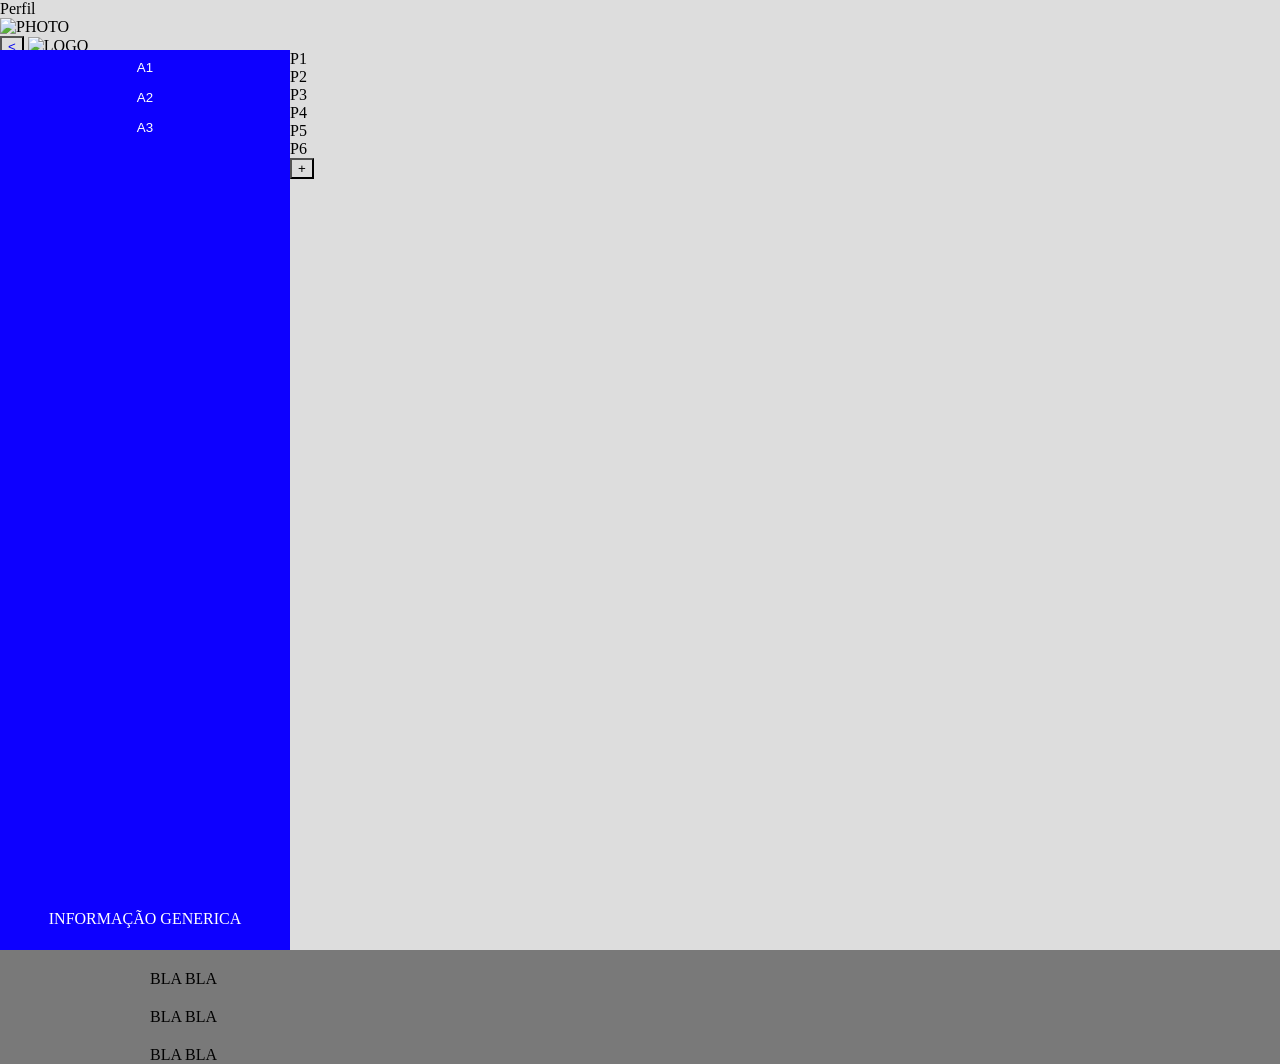
==== front/html/library.html @ e86eb6db "first version library" ====
<!DOCTYPE html>
<html lang="en">
<head>
    <meta charset="UTF-8">
    <meta name="viewport" content="width=device-width, initial-scale=1.0">
    <title>Library</title>
    <link rel="stylesheet" href="/front/css/style_library.css">
</head>
<body>

<!--Parte Superior-->
    <nav>
        <div id="top">
            <div class="perfil">
                <p>Perfil</p>
                <img src="" alt="PHOTO">
            </div>
            <div class="back">
                <button><a href="index.html"><</a></button>
                <img src="" alt="LOGO">
            </div>
        </div>
    </nav>

    <section id="center">
<!--Parte Lateral-->    
        <aside>
            <div  id="beside">
                <div>
                    <button class="n" type="button">A1</button>
                    <button class="n" type="button">A2</button>
                    <button class="n" type="button">A3</button>            
                </div>
                <div class="p">
                    <p class="info-down">INFORMAÇÃO GENERICA</p>
                </div>
            </div>
        </aside>
    <!--Parte Central-->
        <main>
            <div id="books">
                <!--Produtos Fixos-->
                <div>P1</div>

                <div>P2</div>

                <div>P3</div>

                <div>P4</div>

                <div>P5</div>

                <div>P6</div>

                <button>+</button>
            </div>
        </main>
    </section>

<!--Parte Inferior-->
    <footer>
        <div class="down">
            <p class="text">BLA BLA</p>
            <p class="text">BLA BLA</p>
            <p class="text">BLA BLA</p>
        </div>
    </footer>

</body>
</html>
---- front/css/style_library.css ----
*{
    background-color: #DDDDDD;
    margin: 0;
    width: auto;
    height: auto;
}

#top{
    background-color: #ff0000;
    height: 50px;
    width: auto;
    justify-items: right;
    align-content: center;
    position: top;
}


#beside{
    background-color: #0d00ff;
    height: 900px;
    width: 290px;
    display: flex; 
    flex-direction: column;
    align-items: center;
}

#center{
    display: flex;
    flex-wrap: wrap;
}

#down{
    background-color: #797979;
    color: white;
    width: auto;
    height: 150px;
    display: flex;

}

.n{
    width: 290px;
    height: 30px;
    color: white;
    background-color: #0d00ff;
    border: none;
    border-style: none;
    padding-top: 10px;
    padding-bottom: 10px;
}

.info-down{
    background-color: #0d00ff;
    color: white;
    display: flex;
}

.p{
    margin-top: 770px;
}



.text{
    background-color: #797979;
    padding-top: 20px;
    padding-left: 150px;
}
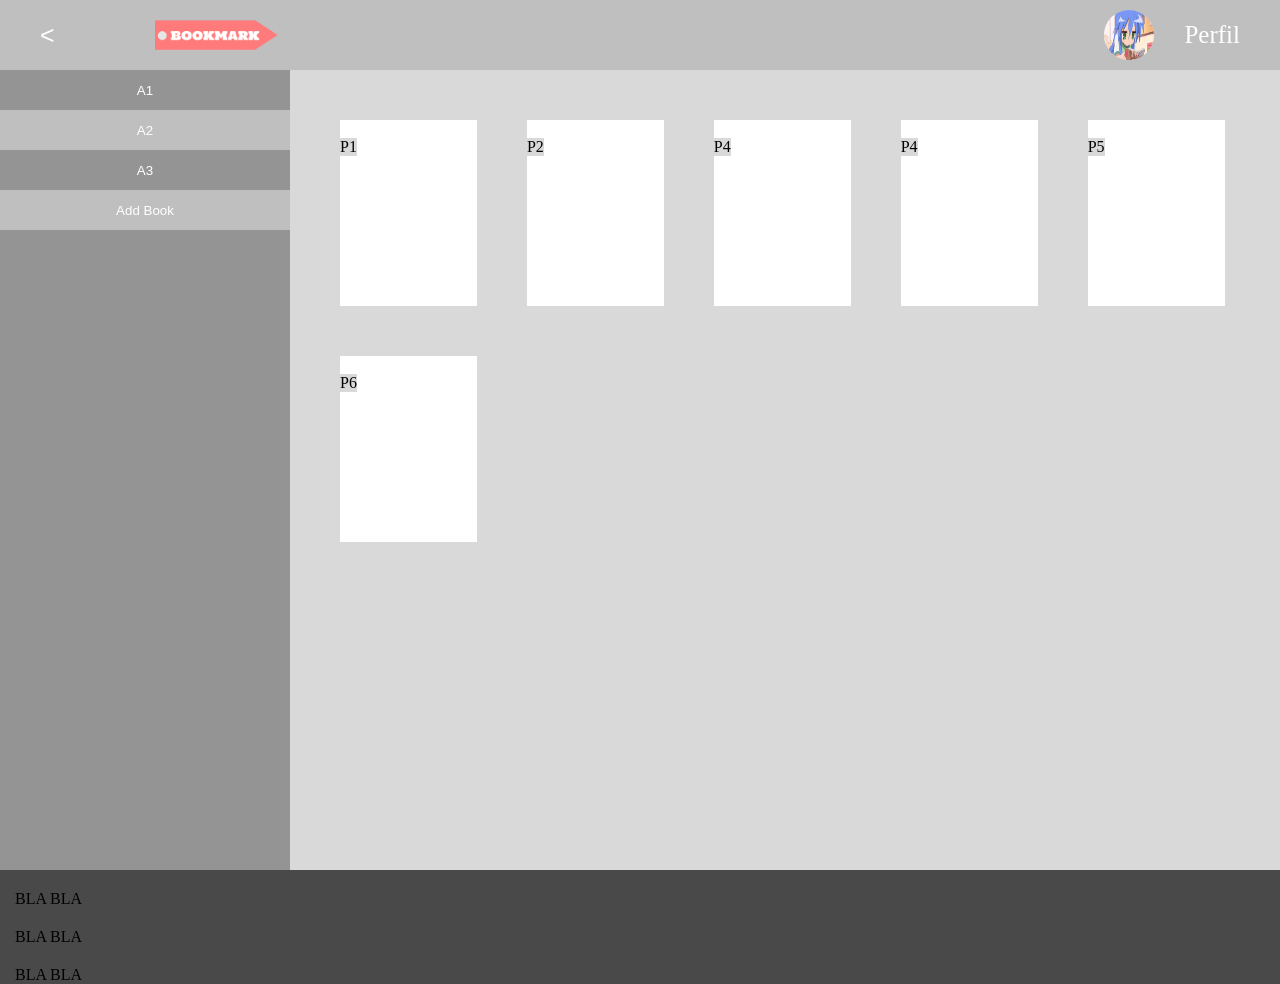
==== commit e0f0c0b1: "second version library" ====
--- a/front/html/library.html
+++ b/front/html/library.html
@@ -12,12 +12,14 @@
     <nav>
         <div id="top">
             <div class="perfil">
-                <p>Perfil</p>
-                <img src="" alt="PHOTO">
-            </div>
-            <div class="back">
-                <button><a href="index.html"><</a></button>
-                <img src="" alt="LOGO">
+                <div class="perfil-left">
+                    <button class="perfil-button"><</button>
+                    <img class="perfil-img-logo" src="/front/img/bookmark.png" alt="LOGO">
+                </div>
+                <div class="perfil-right">
+                    <img class="perfil-img" src="/gifs/lendo.gif" alt="PHOTO">
+                    <p class="perfil-p">Perfil</p>
+                </div>
             </div>
         </div>
     </nav>
@@ -25,14 +27,12 @@
     <section id="center">
 <!--Parte Lateral-->    
         <aside>
-            <div  id="beside">
+            <div id="beside">
                 <div>
-                    <button class="n" type="button">A1</button>
-                    <button class="n" type="button">A2</button>
-                    <button class="n" type="button">A3</button>            
-                </div>
-                <div class="p">
-                    <p class="info-down">INFORMAÇÃO GENERICA</p>
+                    <button class="button-beside-a" type="button">A1</button>
+                    <button class="button-beside-b" type="button">A2</button>
+                    <button class="button-beside-a" type="button">A3</button>
+                    <button class="button-beside-b" type="button">Add Book</button>            
                 </div>
             </div>
         </aside>
@@ -40,19 +40,36 @@
         <main>
             <div id="books">
                 <!--Produtos Fixos-->
-                <div>P1</div>
+                <div class="book">
+                    <img src="" alt="">
+                    <p class="p-book">P1</p>
+                </div>
 
-                <div>P2</div>
+                <div class="book">
+                    <img src="" alt="">
+                    <p class="p-book">P2</p>
+                </div>
 
-                <div>P3</div>
+                <div class="book">
+                    <img src="" alt="">
+                    <p class="p-book">P4</p>
+                </div>
 
-                <div>P4</div>
+                <div class="book">
+                    <img src="" alt="">
+                    <p class="p-book">P4</p>
+                </div>
 
-                <div>P5</div>
+                <div class="book">
+                    <img src="" alt="">
+                    <p class="p-book">P5</p>
+                </div>
 
-                <div>P6</div>
+                <div class="book">
+                    <img src="" alt="">
+                    <p class="p-book">P6</p>
+                </div>
 
-                <button>+</button>
             </div>
         </main>
     </section>
--- a/front/css/style_library.css
+++ b/front/css/style_library.css
@@ -1,68 +1,149 @@
+:root {
+  --cor-primaria: #D9D9D9;
+  --cor-secundaria: #BFBFBF;
+  --cor-terciaria: #949494;
+  --cor-quarta: #494949;
+}
+
 *{
-    background-color: #DDDDDD;
+    background-color: var(--cor-primaria);
     margin: 0;
     width: auto;
     height: auto;
 }
 
 #top{
-    background-color: #ff0000;
-    height: 50px;
+    height: 70px;
     width: auto;
-    justify-items: right;
     align-content: center;
-    position: top;
 }
 
 
 #beside{
-    background-color: #0d00ff;
-    height: 900px;
+    background-color: var(--cor-terciaria);
+    height: 800px;
     width: 290px;
     display: flex; 
     flex-direction: column;
     align-items: center;
 }
 
+#books{
+    display: flex;
+    margin-left: 50px;
+    flex-direction: row;
+    flex-wrap: wrap;
+    align-items: center;
+}
+
 #center{
+    display: flex;
+}
+
+#down{
+    background-color: #00fffb;
+    color: white;
+    width: auto;
+    height: 150px;
     display: flex;
     flex-wrap: wrap;
 }
 
-#down{
-    background-color: #797979;
-    color: white;
-    width: auto;
-    height: 150px;
+.perfil{    
     display: flex;
-
+    background-color: var(--cor-secundaria);
+    flex-direction: row;
+    justify-content: space-between;
 }
 
-.n{
+    .perfil-left{
+        display: flex;
+        align-items: center;
+        background-color: var(--cor-secundaria);
+    }
+
+    .perfil-img-logo{
+        width: auto;
+        height: 70px;
+        background-color: var(--cor-secundaria); 
+    }
+
+    .perfil-button{
+        border: none;
+        background-color: var(--cor-secundaria); 
+        border: none;
+        color: white;
+        font-size: 25px;
+        padding-left:40px;
+        padding-right: 100px;
+    }
+
+    .perfil-right{
+        display: flex;
+        background-color: var(--cor-secundaria);
+        align-items: center;
+    }
+
+    .perfil-img{
+        width: 50px;
+        height: 50px;
+        border-radius: 50px;
+        margin: 10px;
+    }
+
+    .perfil-p{
+        font-size: 25px;
+        color: white;
+        background-color: var(--cor-secundaria);
+        padding-left: 20px;
+        padding-right: 40px;
+    }
+
+
+.back{
+    justify-items: left;
+    background-color: var(--cor-secundaria); 
+}
+
+
+
+.button-beside-a{
     width: 290px;
-    height: 30px;
+    height: 40px;
     color: white;
-    background-color: #0d00ff;
+    background-color: var(--cor-terciaria);
     border: none;
     border-style: none;
     padding-top: 10px;
     padding-bottom: 10px;
 }
 
-.info-down{
-    background-color: #0d00ff;
+
+.button-beside-b{
+    width: 290px;
+    height: 40px;
     color: white;
+    background-color: var(--cor-secundaria);
+    border: none;
+    border-style: none;
+    padding-top: 10px;
+    padding-bottom: 10px;
+}
+
+.book{
+    margin-right: 50px;
+    margin-top: 50px;
+    padding-right: 120px;
+    padding-bottom: 150px;
+    background-color: white;
+}
+
+.p-books{
     display: flex;
 }
 
-.p{
-    margin-top: 770px;
-}
-
-
-
 .text{
-    background-color: #797979;
+    background-color: var(--cor-quarta);
     padding-top: 20px;
-    padding-left: 150px;
+    padding-left: 15px;
 }
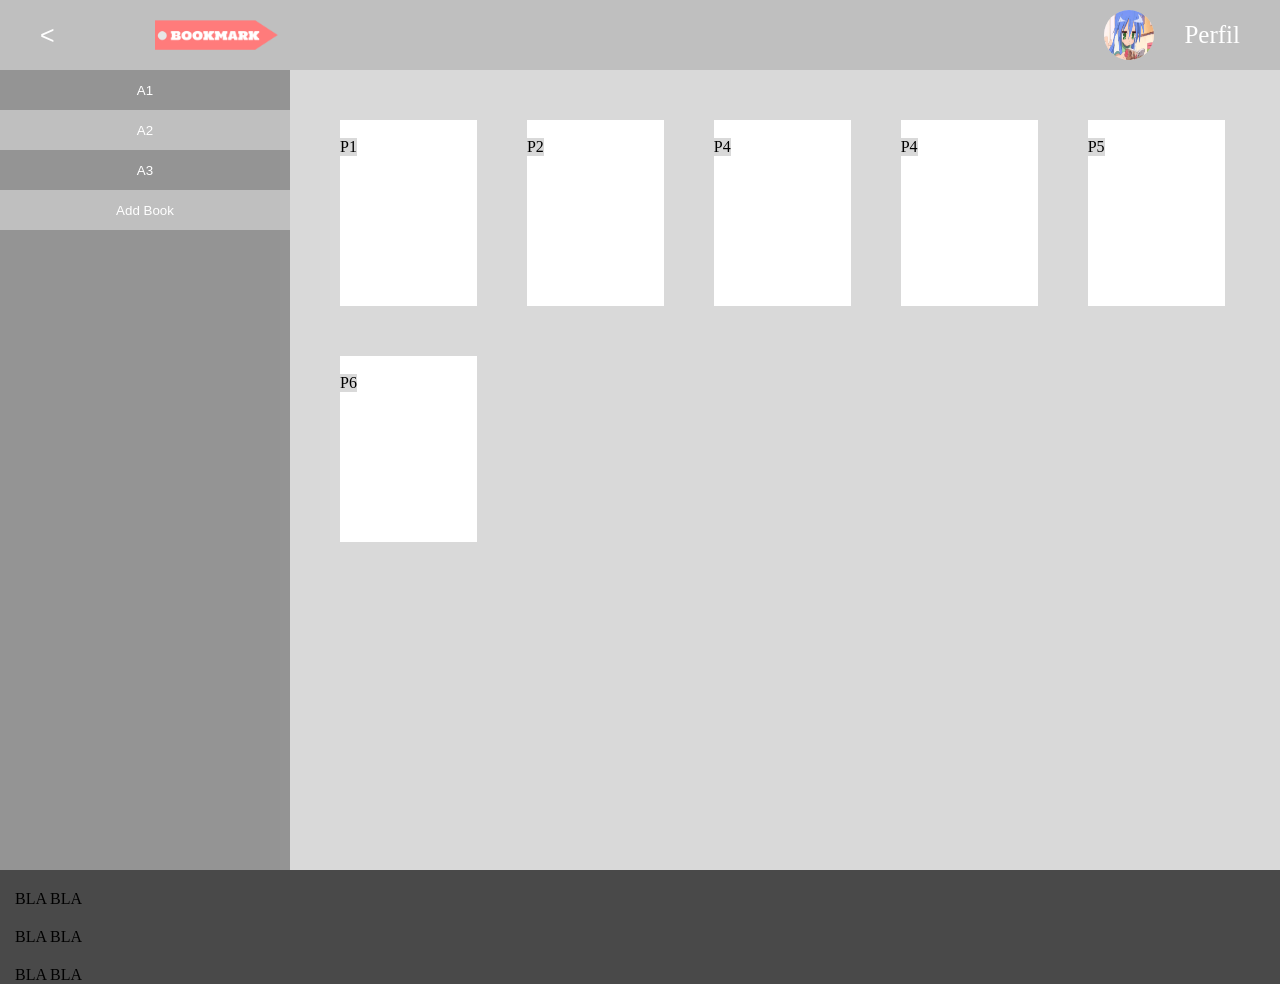
==== commit 483d8c50: "flash edit" ====
--- a/front/html/library.html
+++ b/front/html/library.html
@@ -13,7 +13,7 @@
         <div id="top">
             <div class="perfil">
                 <div class="perfil-left">
-                    <button class="perfil-button"><</button>
+                    <button class="perfil-button"><a class="link-a" href="index.html"><</a></button>
                     <img class="perfil-img-logo" src="/front/img/bookmark.png" alt="LOGO">
                 </div>
                 <div class="perfil-right">
--- a/front/css/style_library.css
+++ b/front/css/style_library.css
@@ -146,4 +146,10 @@
     background-color: var(--cor-quarta);
     padding-top: 20px;
     padding-left: 15px;
+}
+
+.link-a{
+    background-color: var(--cor-secundaria);
+    color: white;
+    text-decoration: none; 
 }
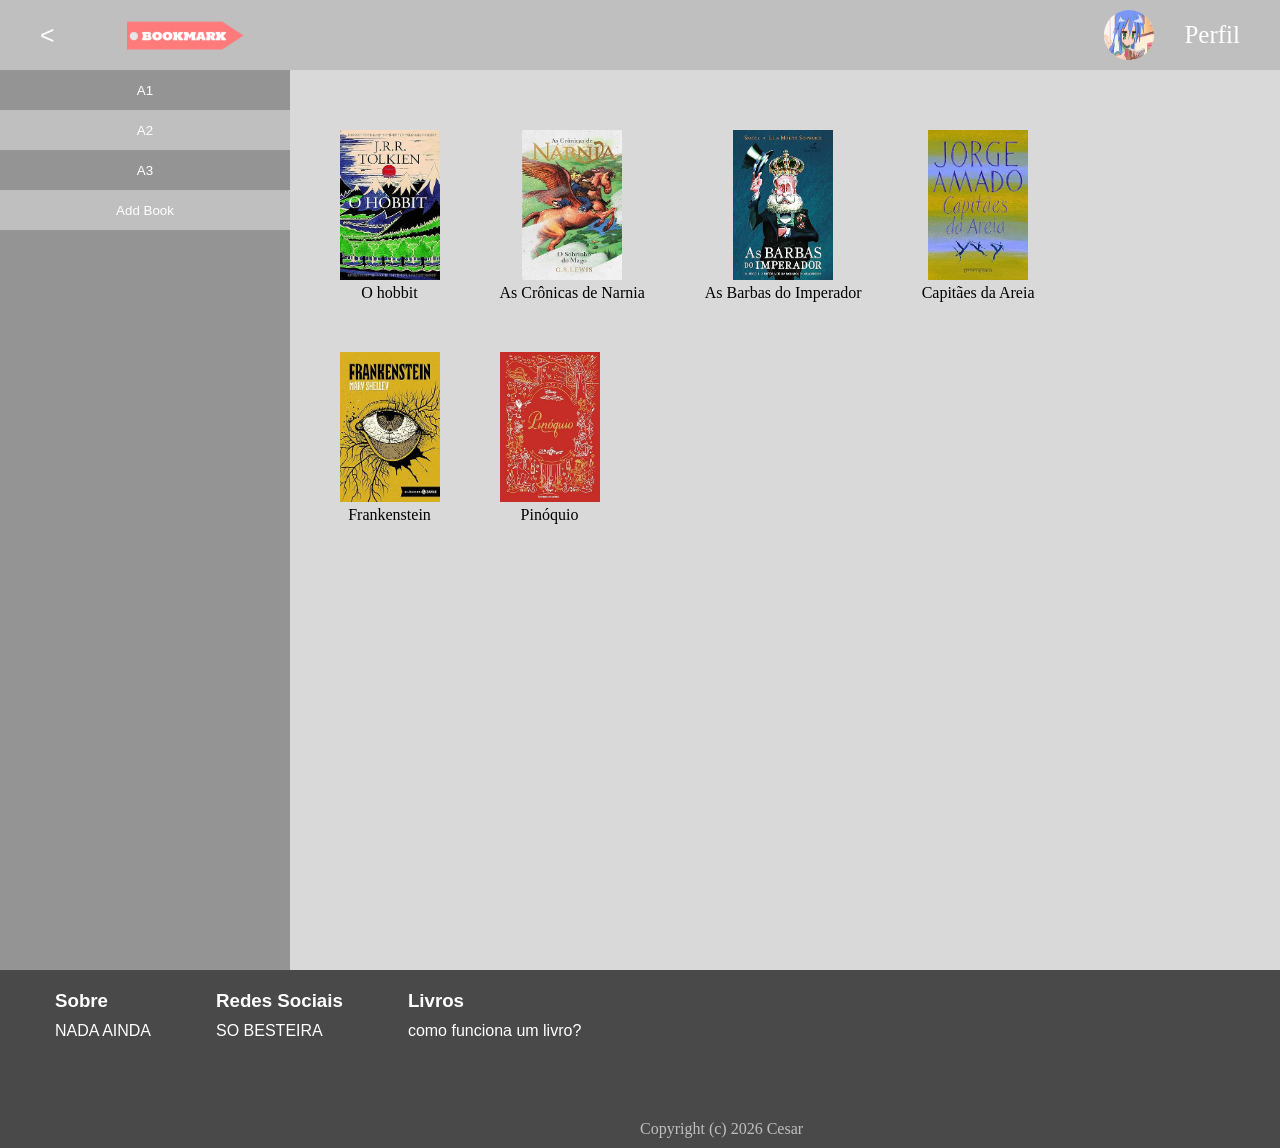
==== commit 45705b9e: "Library edit, new books, footer and input type file .pdf" ====
--- a/front/html/library.html
+++ b/front/html/library.html
@@ -32,7 +32,14 @@
                     <button class="button-beside-a" type="button">A1</button>
                     <button class="button-beside-b" type="button">A2</button>
                     <button class="button-beside-a" type="button">A3</button>
-                    <button class="button-beside-b" type="button">Add Book</button>            
+                    <!--<input class="input-beside" type="file" multiple accept=".pdf"></input>-->   
+                    <button class="button-beside-b" id="addBook" type="button" onclick="addBook()">Add Book</button>   
+                </div>
+                <div id="input-file" >
+                    <div class="input-files">
+                        <input class="file" type="file" name="file-input" accept=".pdf">
+                        <button class="button-file" id="closee">X</button>
+                    </div>
                 </div>
             </div>
         </aside>
@@ -41,33 +48,33 @@
             <div id="books">
                 <!--Produtos Fixos-->
                 <div class="book">
-                    <img src="" alt="">
-                    <p class="p-book">P1</p>
+                    <img class="book-img" src="/front/img/o_hobbit.jpg" alt="O hobbit">
+                    <p class="p-book">O hobbit</p>
                 </div>
 
                 <div class="book">
-                    <img src="" alt="">
-                    <p class="p-book">P2</p>
+                    <img class="book-img" src="/front/img/as_cronicas_de_narnia.jpg" alt="">
+                    <p class="p-book">As Crônicas de Narnia</p>
                 </div>
 
                 <div class="book">
-                    <img src="" alt="">
-                    <p class="p-book">P4</p>
+                    <img class="book-img" src="/front/img/as_barbas_do_imperador.jpg" alt="">
+                    <p class="p-book">As Barbas do Imperador</p>
                 </div>
 
                 <div class="book">
-                    <img src="" alt="">
-                    <p class="p-book">P4</p>
+                    <img class="book-img" src="/front/img/capitaes_da_areia.jpg" alt="">
+                    <p class="p-book">Capitães da Areia</p>
                 </div>
 
                 <div class="book">
-                    <img src="" alt="">
-                    <p class="p-book">P5</p>
+                    <img class="book-img" src="/front/img/frankenstein.jpg" alt="">
+                    <p class="p-book">Frankenstein</p>
                 </div>
 
                 <div class="book">
-                    <img src="" alt="">
-                    <p class="p-book">P6</p>
+                    <img class="book-img" src="/front/img/pinoquio.jpg" alt="">
+                    <p class="p-book">Pinóquio</p>
                 </div>
 
             </div>
@@ -76,12 +83,23 @@
 
 <!--Parte Inferior-->
     <footer>
-        <div class="down">
-            <p class="text">BLA BLA</p>
-            <p class="text">BLA BLA</p>
-            <p class="text">BLA BLA</p>
+        <div id="down">
+            <div class="box-down">
+                <h3 class="h3-down">Sobre</h3>
+                <p class="text-down">NADA AINDA</p>
+            </div>
+            <div class="box-down">
+                <h3 class="h3-down">Redes Sociais</h3>
+                <p class="text-down">SO BESTEIRA</p>
+            </div>
+            <div class="box-down">
+                <h3 class="h3-down">Livros</h3>
+                <p class="text-down">como funciona um livro?</p>
+            </div>
         </div>
+        <p class="mensage-down">Copyright (c) 2026 Cesar</p>
     </footer>
 
+    <script src="/front/js/script.js"></script>
 </body>
 </html>
--- a/front/css/style_library.css
+++ b/front/css/style_library.css
@@ -21,7 +21,7 @@
 
 #beside{
     background-color: var(--cor-terciaria);
-    height: 800px;
+    height: 100vh;
     width: 290px;
     display: flex; 
     flex-direction: column;
@@ -30,26 +30,51 @@
 
 #books{
     display: flex;
-    margin-left: 50px;
-    flex-direction: row;
+    justify-content: flex-start;
+    align-items: center;
+    height: auto;
+    background-color: var(--cor-primaria);
+    width: 90%;
+    margin: 0 auto;
     flex-wrap: wrap;
-    align-items: center;
+    text-align: center;
+    padding: 0;
+    padding-top: 10px;
+    padding-bottom: 20px;
+    border-top-right-radius: 5px;
+    border-top-left-radius: 5px;
 }
 
 #center{
     display: flex;
 }
 
+#input-file{
+    top: 0;
+    left: 0;
+    right: 0;
+    bottom: 0;
+    opacity: 0;
+    display: flex;
+}
+
+#input-file.open{
+    opacity: 1;
+    z-index: 999;
+}
+
 #down{
-    background-color: #00fffb;
+    background-color: var(--cor-quarta);
     color: white;
     width: auto;
     height: 150px;
     display: flex;
-    flex-wrap: wrap;
+    justify-content: flex-start;
+    padding-left: 40px;
 }
 
 .perfil{    
+    height: 70px;
     display: flex;
     background-color: var(--cor-secundaria);
     flex-direction: row;
@@ -64,9 +89,14 @@
 
     .perfil-img-logo{
         width: auto;
-        height: 70px;
+        height: 35px;
+        transform: scale(1.9);
         background-color: var(--cor-secundaria); 
     }
+
+    .perfil-img-logo:hover{
+            transform: scale(2.0);
+        }
 
     .perfil-button{
         border: none;
@@ -118,7 +148,6 @@
     padding-bottom: 10px;
 }
 
-
 .button-beside-b{
     width: 290px;
     height: 40px;
@@ -130,24 +159,74 @@
     padding-bottom: 10px;
 }
 
+.button-beside-a:hover, .button-beside-b:hover{
+    transform: scale(1.02);
+    opacity: 90%;
+}
+
+.input-beside{
+    display: none;
+}
+
+.input-files{
+    background-color: var(--cor-terciaria);
+}
+
+.file{
+    background-color: var(--cor-terciaria);
+    color: white;
+}
+
 .book{
-    margin-right: 50px;
+    image-orientation: unset;
+    margin-right: 60px;
     margin-top: 50px;
-    padding-right: 120px;
-    padding-bottom: 150px;
-    background-color: white;
+    padding: 0;
+}
+
+.book-img{
+    width: 100px;
+    height: 150px;
+}
+
+.book:hover{
+    transform: scale(1.2);
 }
 
 .p-books{
-    display: flex;
-}
-
-.text{
+    font-family: 'Franklin Gothic Medium', 'Arial Narrow', Arial, sans-serif;
+    font-size: small;
+    display: flex;
+    color: var(--cor-quarta);
+}
+
+.box-down{
+    background-color: var(--cor-quarta);
+    padding-right: 50px ;
+}
+
+.h3-down{
+    font-family: 'Segoe UI', Tahoma, Geneva, Verdana, sans-serif;
     background-color: var(--cor-quarta);
     padding-top: 20px;
     padding-left: 15px;
 }
 
+.text-down{
+    font-family:'Trebuchet MS', 'Lucida Sans Unicode', 'Lucida Grande', 'Lucida Sans', Arial, sans-serif;
+    font-size: medium;
+    background-color: var(--cor-quarta);
+    padding-top: 10px;
+    padding-left: 15px;
+}
+
+.mensage-down{
+    background-color: var(--cor-quarta);
+    padding-bottom: 10px;
+    padding-left: 50%;
+    color: var(--cor-secundaria);
+}
+
 .link-a{
     background-color: var(--cor-secundaria);
     color: white;
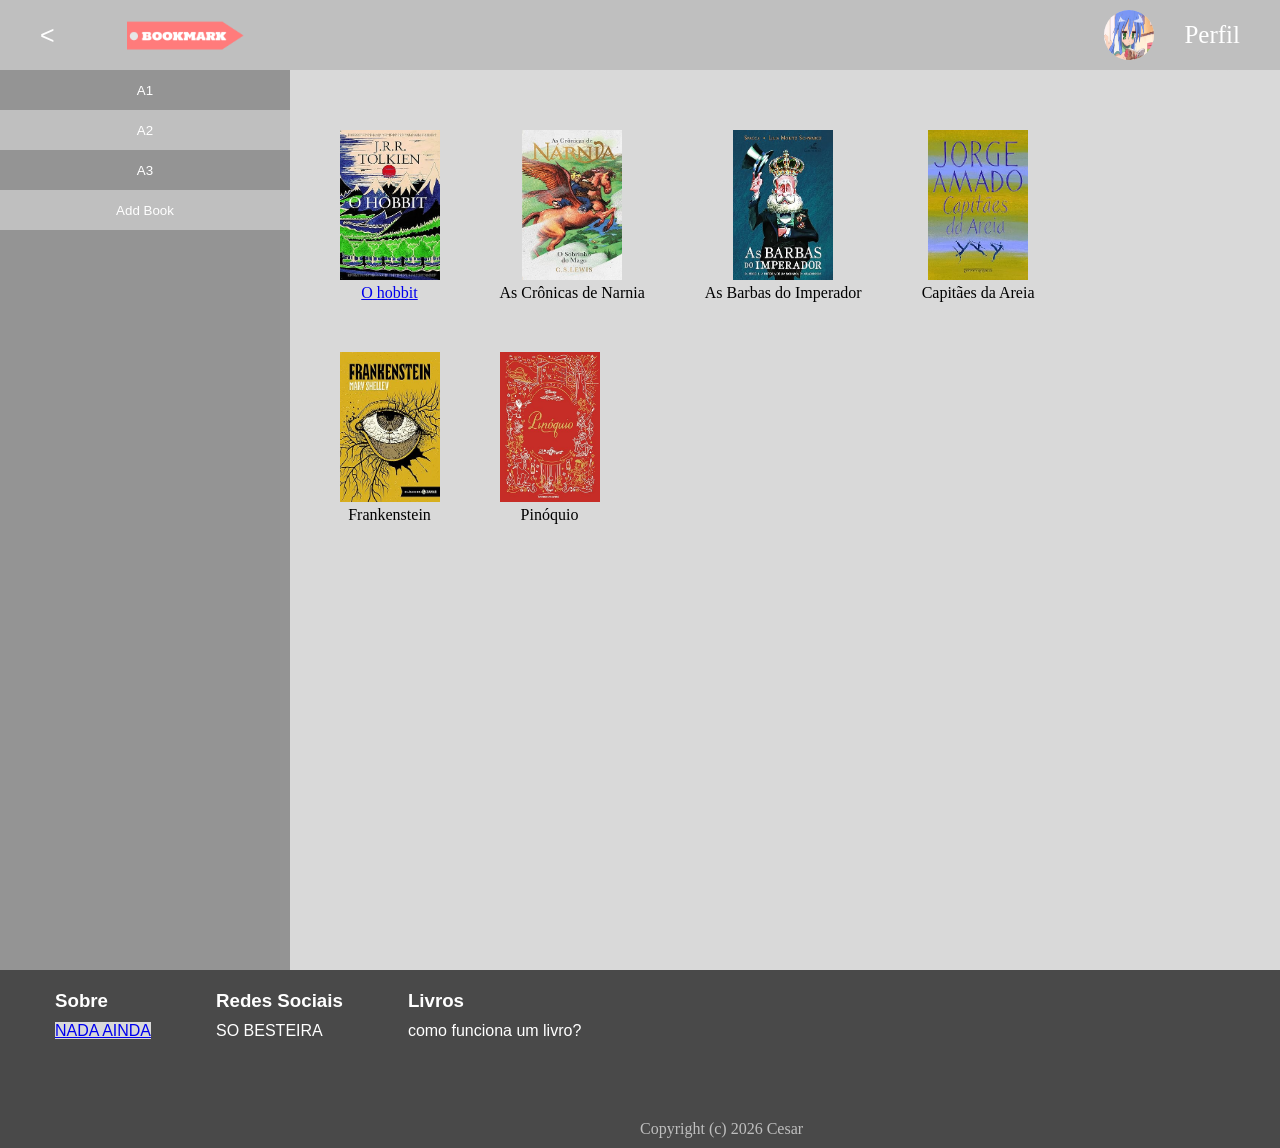
==== commit b0a87a8c: "senai creations small things" ====
--- a/front/html/library.html
+++ b/front/html/library.html
@@ -48,8 +48,10 @@
             <div id="books">
                 <!--Produtos Fixos-->
                 <div class="book">
+                    <a href="read.html">
                     <img class="book-img" src="/front/img/o_hobbit.jpg" alt="O hobbit">
                     <p class="p-book">O hobbit</p>
+                    </a>
                 </div>
 
                 <div class="book">
@@ -86,7 +88,7 @@
         <div id="down">
             <div class="box-down">
                 <h3 class="h3-down">Sobre</h3>
-                <p class="text-down">NADA AINDA</p>
+                <p class="text-down"><a href="aboutus.html">NADA AINDA</a></p>
             </div>
             <div class="box-down">
                 <h3 class="h3-down">Redes Sociais</h3>
